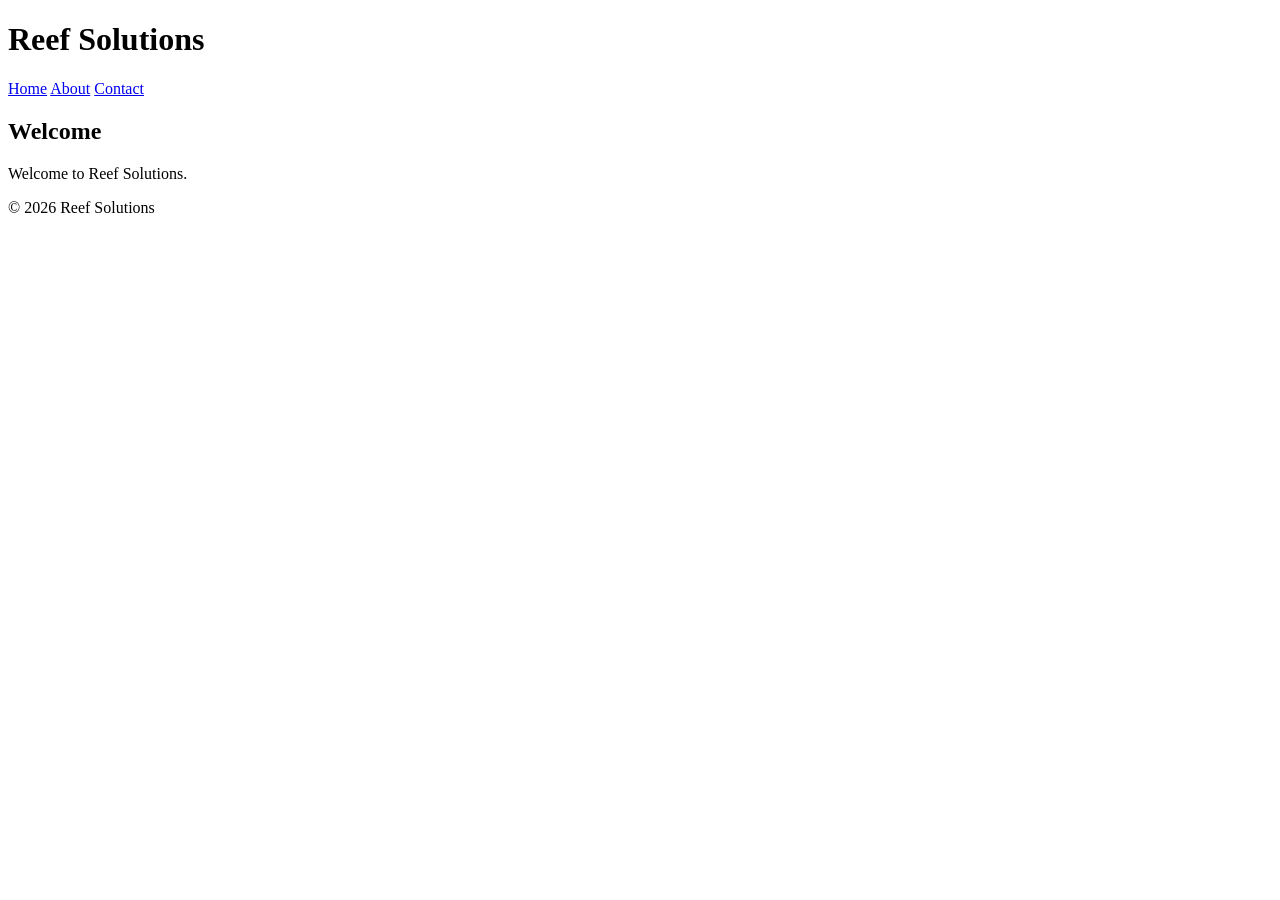
==== index.html @ a2398f68 "Create initial home page" ====
<!DOCTYPE html>
<html lang="en">
<head>
    <meta charset="UTF-8">
    <meta name="viewport" content="width=device-width, initial-scale=1.0">
    <title>Reef Solutions</title>
    <link rel="stylesheet" href="css/styles.css">
</head>
<body>
    <header>
        <h1>Reef Solutions</h1>

        <nav>
            <a href="index.html">Home</a>
            <a href="about.html">About</a>
            <a href="contact.html">Contact</a>
        </nav>
    </header>

    <main>
        <h2>Welcome</h2>

        <p>
            Welcome to Reef Solutions.
        </p>
    </main>

    <footer>
        <p>&copy; 2026 Reef Solutions</p>
    </footer>
</body>
</html>
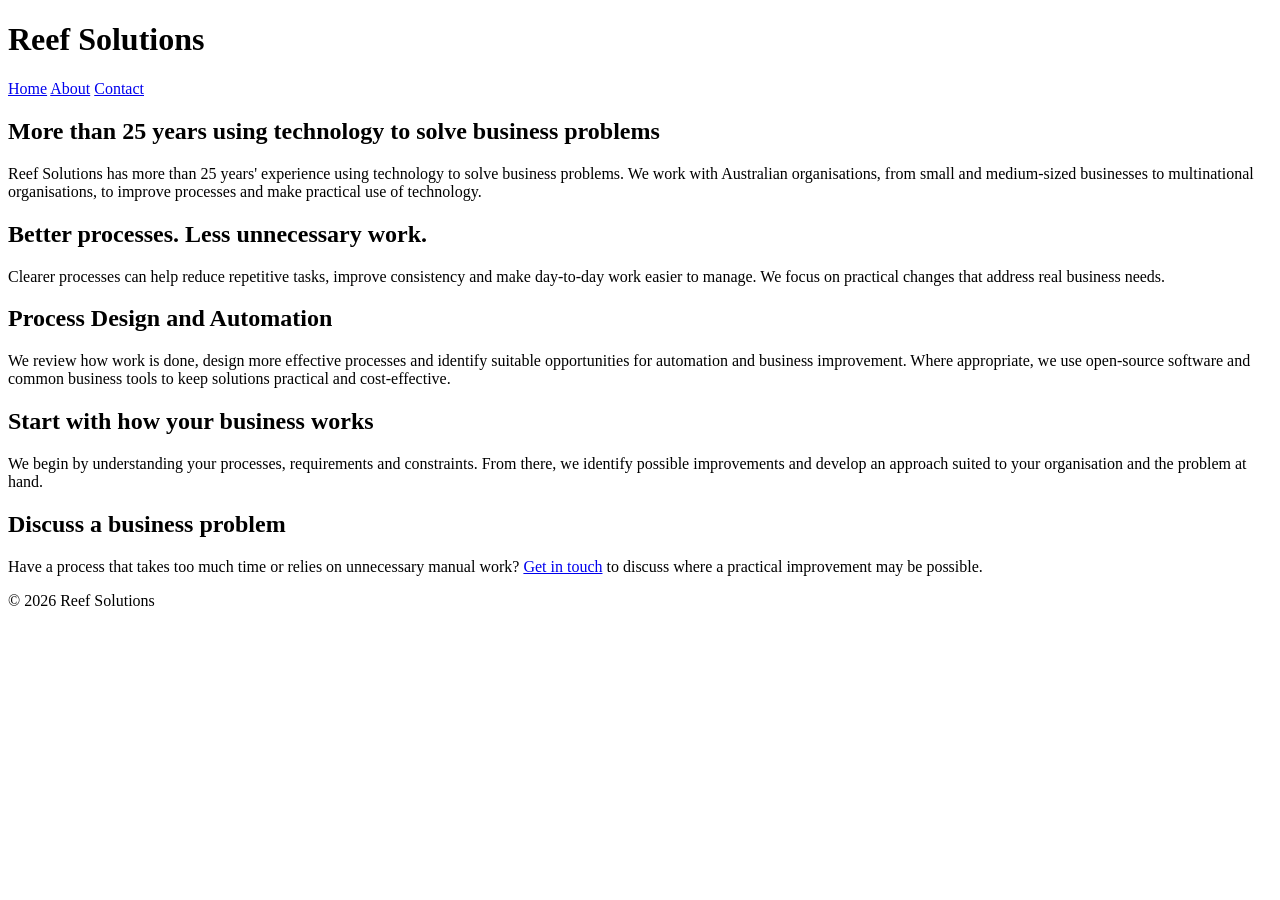
==== commit 6b522f5a: "Add initial home page content" ====
--- a/index.html
+++ b/index.html
@@ -18,11 +18,47 @@
     </header>
 
     <main>
-        <h2>Welcome</h2>
+        <section>
+            <h2>More than 25 years using technology to solve business problems</h2>
+            <p>
+                Reef Solutions has more than 25 years' experience using technology to solve business problems.
+                We work with Australian organisations, from small and medium-sized businesses to multinational
+                organisations, to improve processes and make practical use of technology.
+            </p>
+        </section>
 
-        <p>
-            Welcome to Reef Solutions.
-        </p>
+        <section>
+            <h2>Better processes. Less unnecessary work.</h2>
+            <p>
+                Clearer processes can help reduce repetitive tasks, improve consistency and make day-to-day
+                work easier to manage. We focus on practical changes that address real business needs.
+            </p>
+        </section>
+
+        <section>
+            <h2>Process Design and Automation</h2>
+            <p>
+                We review how work is done, design more effective processes and identify suitable opportunities
+                for automation and business improvement. Where appropriate, we use open-source software and
+                common business tools to keep solutions practical and cost-effective.
+            </p>
+        </section>
+
+        <section>
+            <h2>Start with how your business works</h2>
+            <p>
+                We begin by understanding your processes, requirements and constraints. From there, we identify
+                possible improvements and develop an approach suited to your organisation and the problem at hand.
+            </p>
+        </section>
+
+        <section>
+            <h2>Discuss a business problem</h2>
+            <p>
+                Have a process that takes too much time or relies on unnecessary manual work?
+                <a href="contact.html">Get in touch</a> to discuss where a practical improvement may be possible.
+            </p>
+        </section>
     </main>
 
     <footer>
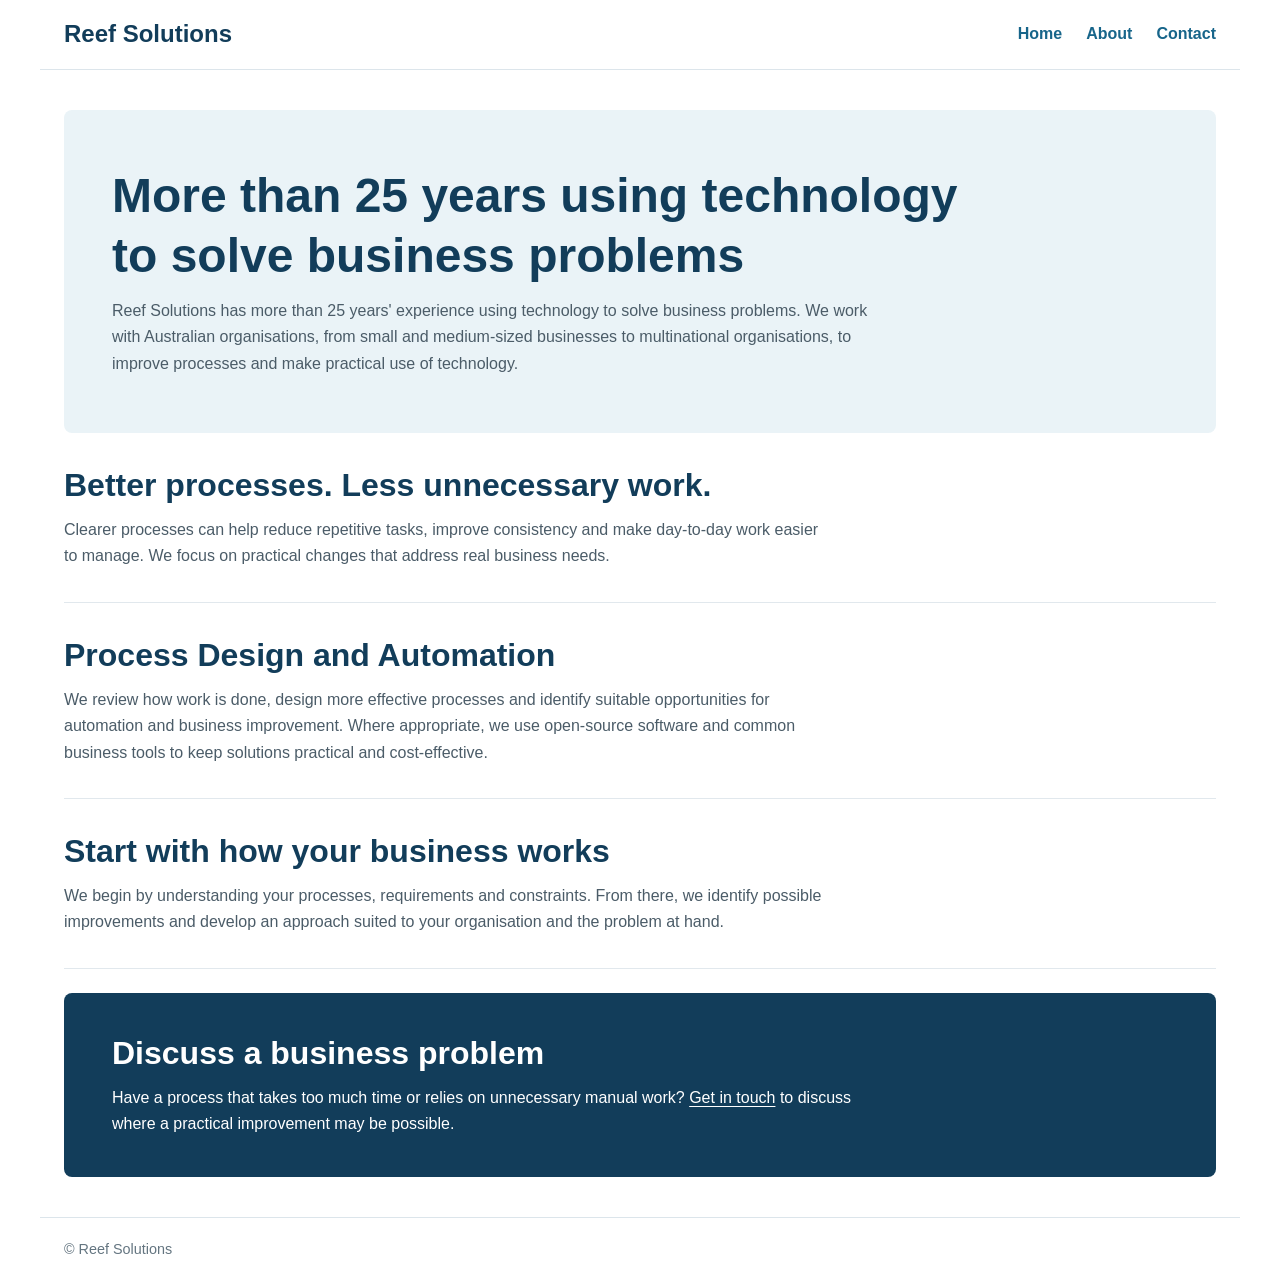
==== commit 9a5fc0f3: "Add About page and update site footer" ====
--- a/index.html
+++ b/index.html
@@ -62,7 +62,7 @@
     </main>
 
     <footer>
-        <p>&copy; 2026 Reef Solutions</p>
+        <p>&copy; Reef Solutions</p>
     </footer>
 </body>
 </html>
--- a/css/styles.css
+++ b/css/styles.css
@@ -0,0 +1,175 @@
+* {
+    box-sizing: border-box;
+}
+
+body {
+    margin: 0;
+    color: #263746;
+    background: #ffffff;
+    font-family: "Segoe UI", Arial, sans-serif;
+    font-size: 1rem;
+    line-height: 1.65;
+}
+
+header,
+main,
+footer {
+    width: 100%;
+    max-width: 1200px;
+    margin: 0 auto;
+    padding-right: 1.5rem;
+    padding-left: 1.5rem;
+}
+
+header {
+    display: flex;
+    align-items: center;
+    justify-content: space-between;
+    gap: 1.5rem;
+    padding-top: 1.25rem;
+    padding-bottom: 1.25rem;
+    border-bottom: 1px solid #dce5eb;
+}
+
+header h1 {
+    margin: 0;
+    color: #123d5a;
+    font-size: 1.5rem;
+    line-height: 1.2;
+}
+
+nav {
+    display: flex;
+    flex-wrap: wrap;
+    gap: 0.5rem 1.5rem;
+}
+
+a {
+    color: #17658a;
+    text-decoration: underline;
+    text-decoration-color: transparent;
+    text-underline-offset: 0.2em;
+    transition: color 160ms ease, text-decoration-color 160ms ease;
+}
+
+a:hover {
+    color: #0c4668;
+    text-decoration-color: currentColor;
+}
+
+a:focus-visible {
+    outline: 2px solid #17658a;
+    outline-offset: 3px;
+}
+
+nav a {
+    font-weight: 600;
+    text-decoration: none;
+}
+
+main {
+    padding-top: 2.5rem;
+    padding-bottom: 2.5rem;
+}
+
+main > section {
+    padding: 2rem 0;
+    border-bottom: 1px solid #e1e8ed;
+}
+
+main > section:first-child {
+    padding: 3.5rem 3rem;
+    border: 0;
+    border-radius: 0.5rem;
+    background: #eaf3f7;
+}
+
+main > section:last-child {
+    margin-top: 1.5rem;
+    padding: 2.5rem 3rem;
+    border: 0;
+    border-radius: 0.5rem;
+    color: #ffffff;
+    background: #123d5a;
+}
+
+main > section:last-child a {
+    color: #ffffff;
+    text-decoration-color: currentColor;
+}
+
+main > section:last-child a:hover {
+    color: #cfe7f3;
+}
+
+section h2 {
+    margin: 0 0 0.75rem;
+    color: #123d5a;
+    font-size: clamp(1.5rem, 3vw, 2rem);
+    line-height: 1.25;
+}
+
+section:first-child h2 {
+    max-width: 850px;
+    font-size: clamp(2rem, 5vw, 3rem);
+}
+
+section p {
+    max-width: 760px;
+    margin: 0;
+    color: #4b5c68;
+}
+
+main > section:last-child h2,
+main > section:last-child p {
+    color: #ffffff;
+}
+
+footer {
+    padding-top: 1.25rem;
+    padding-bottom: 1.25rem;
+    border-top: 1px solid #dce5eb;
+    color: #647580;
+    font-size: 0.9rem;
+}
+
+footer p {
+    margin: 0;
+}
+
+@media (max-width: 640px) {
+    header {
+        align-items: flex-start;
+        flex-direction: column;
+        gap: 1rem;
+        padding-top: 1rem;
+        padding-bottom: 1rem;
+    }
+
+    nav {
+        gap: 0.5rem 1.25rem;
+    }
+
+    main {
+        padding-top: 1.25rem;
+        padding-bottom: 1.5rem;
+    }
+
+    main > section:first-child,
+    main > section:last-child {
+        padding: 2rem 1.5rem;
+    }
+
+    main > section {
+        padding: 1.5rem 0;
+    }
+}
+
+@media (prefers-reduced-motion: reduce) {
+    *,
+    *::before,
+    *::after {
+        scroll-behavior: auto !important;
+        transition-duration: 0.01ms !important;
+    }
+}
